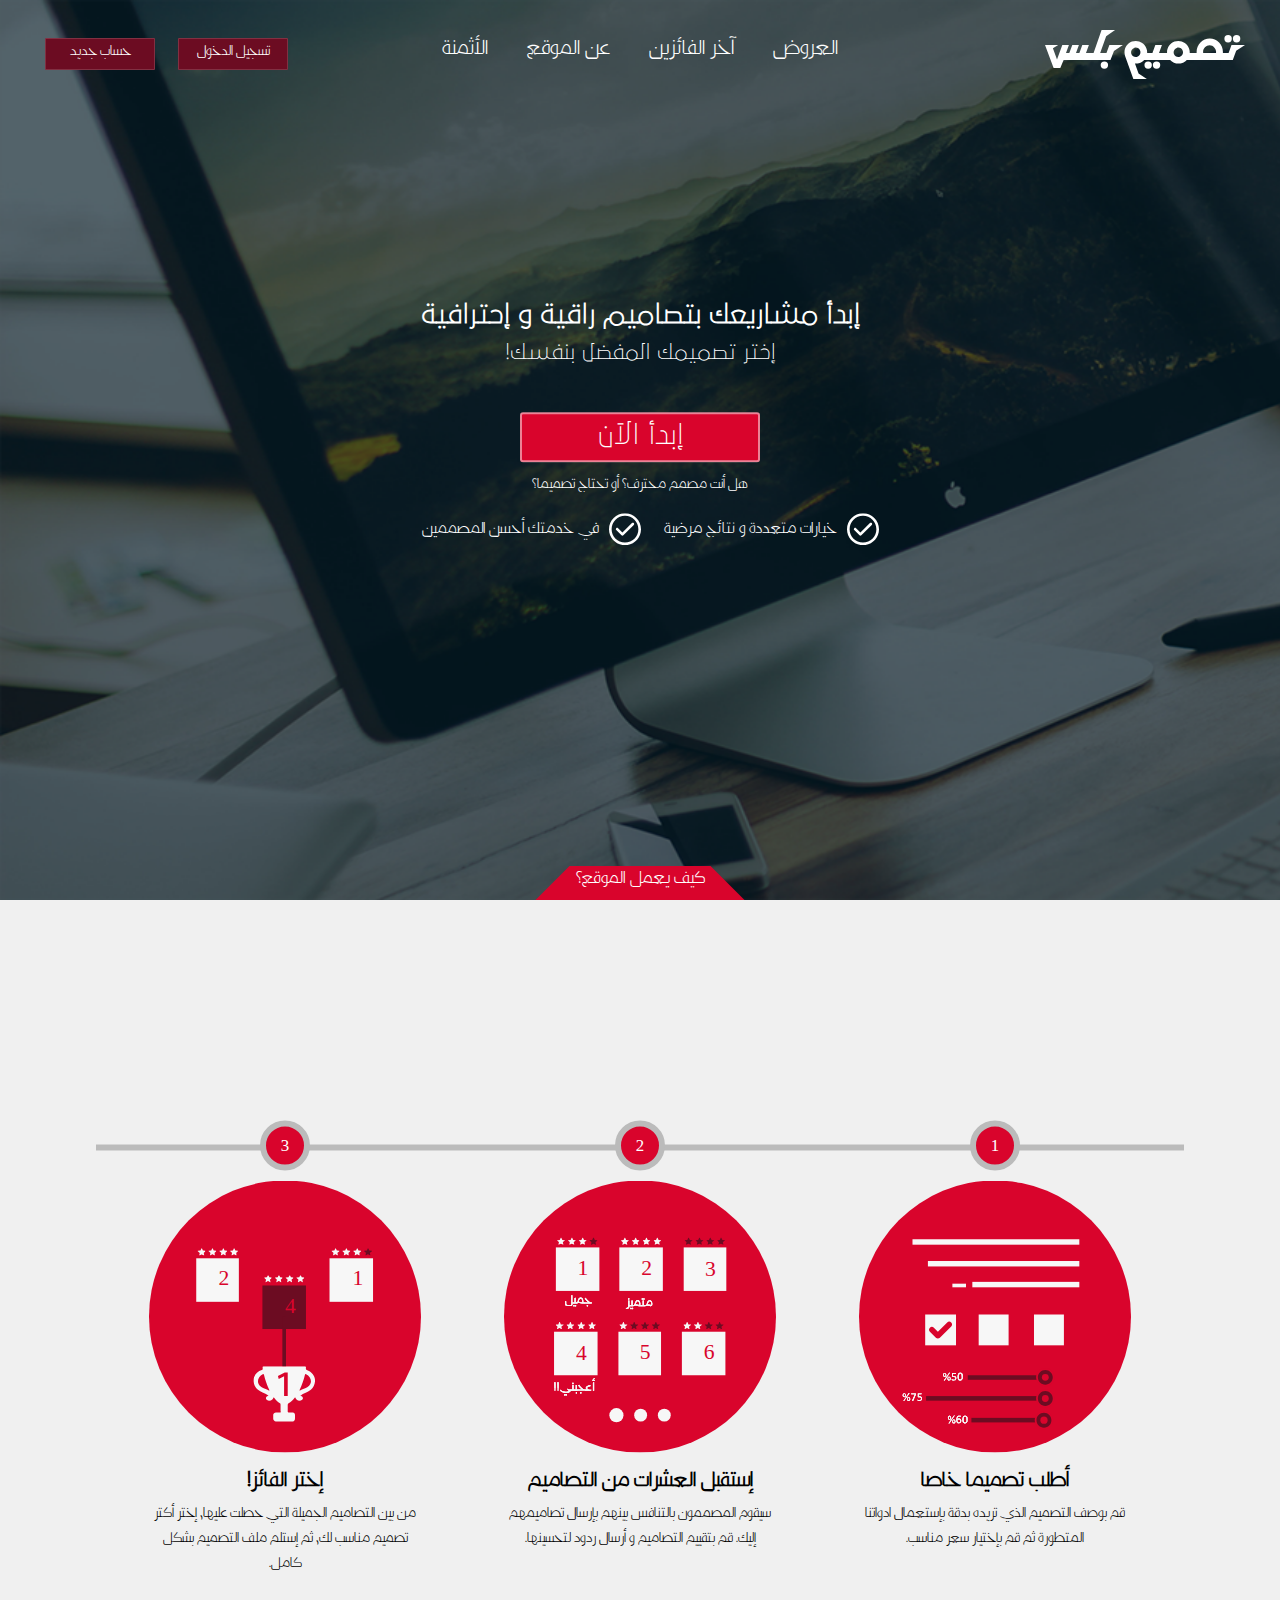
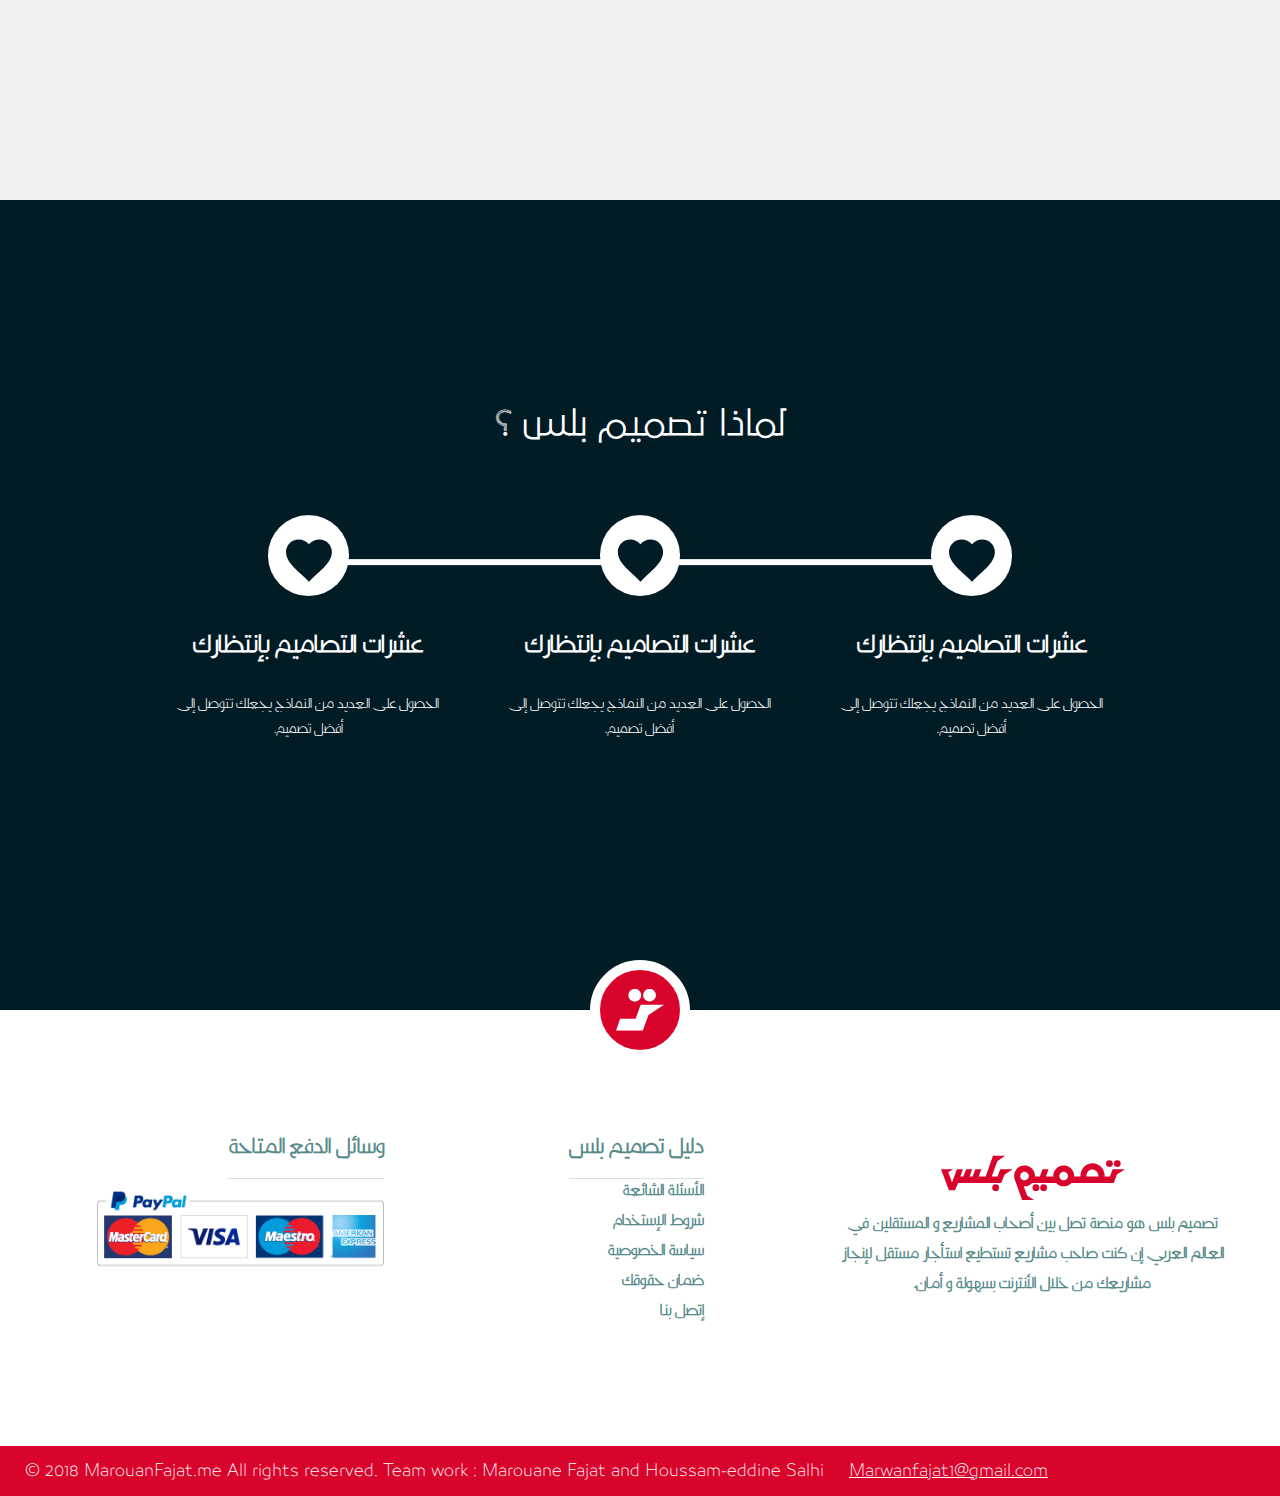
==== index.html @ 0cf8cc0d "Update index.html" ====
<!DOCTYPE html>
<html dir="rtl" lang="Ar">
<head>
	<title>تصميم بلس</title>
	<meta charset="utf-8">
	<meta http-equiv="X-UA-Compatible" content="IE=edge">
	<meta name="viewport" content="width=device-width, initial-scale=1">
	<meta name="Description" content="وصف الموقع">
	<link rel="stylesheet" href="css/normalize.css">
	<link rel="stylesheet" href="css/welcome.css">
	<link rel="icon" href="img/favicon.png" type="image/x-icon"/>
</head>
<body>
<header>
	<a id="logo" href="/"></a>
	<nav id="topnav">
		<ul>
			<li><a href="#">العروض</a></li>
			<li><a href="#">آخر الفائزين</a></li>
			<li><a href="#">عن الموقع</a></li>
			<li><a href="#">الأثمنة</a></li>
		</ul>
	</nav>
	<div id="sign-in-up">
		<a href="login.html">تسجيل الدخول</a>
		<a href="register.html">حساب جديد</a>
	</div>
	<div id="header_content">
		<span>
			<strong>إبدأ مشاريعك بتصاميم راقية و إحترافية</strong>
			<small>إختر تصميمك المفضل بنفسك!</small>
		</span>
		<button>إبدأ الآن</button>
		<p>هل أنت مصمم محترف؟ أو تحتاج تصميما؟</p>
		<label><img src="img/check-mark.svg">خيارات متعددة و نتائج مرضية</label>
		<label><img src="img/check-mark.svg"></i>في خدمتك أحسن المصممين</label>
	</div>
	<button id="how_to_link">كيف يعمل الموقع؟</button>
</header>
<div id="how_to">
	<div id="how_to_steps">
		<div class="how_to_step">
			<span>1</span>
			<img src=img/step1.svg>
			<h2>أطلب تصميما خاصا</h2>
			<p>
				قم بوصف التصميم الذي تريده بدقة بإستعمال ادواتنا المتطورة ثم قم بإختيار سعر مناسب.
			</p>
		</div>
		<div class="how_to_step">
			<span>2</span>
			<img src=img/step2.svg>
			<h2>إستقبل العشرات من التصاميم</h2>
			<p>
				سيقوم المصممون بالتنافس بينهم بإرسال تصاميمهم إليك. قم بتقييم التصاميم و أرسال ردود لتحسينها.
			</p>
		</div>

		<div class="how_to_step">
			<span>3</span>
			<img src=img/step3.svg>
			<h2>إختر الفائز!</h2>
			<p>
				من بين التصاميم الجميلة التي حصلت عليها, إختر أكتر تصميم مناسب لك, ثم إستلم ملف التصميم بشكل كامل.
			</p>
		</div>
	</div>
</div>
<div id="why_us">
	<div id="why_us_cont">
		<h1>لماذا تصميم بلس ؟</h1>
		<div class="why_us_part">
			<img src="img/heart.svg">
			<h2>عشرات التصاميم بإنتظارك</h2>
			<p>الحصول على العديد من النماذج يجعلك تتوصل إلى أفضل تصميم.</p>
		</div>
		<div class="why_us_part">
			<img src="img/heart.svg">
			<h2>عشرات التصاميم بإنتظارك</h2>
			<p>الحصول على العديد من النماذج يجعلك تتوصل إلى أفضل تصميم.</p>
		</div>
		<div class="why_us_part">
			<img src="img/heart.svg">
			<h2>عشرات التصاميم بإنتظارك</h2>
			<p>الحصول على العديد من النماذج يجعلك تتوصل إلى أفضل تصميم.</p>
		</div>
	</div>
</div>
<footer>
	<div id="footer_head">
		<img src="img/logo_icon.svg">
	</div>
	<div id="site_desc">
		<img src="img/logo_red.svg">
		<span>
		تصميم بلس هو منصة تصل بين أصحاب المشاريع و المستقلين في العالم العربي. إن كنت صاحب مشاريع تستطيع استأجار مستقل لإنجاز مشاريعك من خلال الأنترنت بسهولة و أمان.
		</span>
	</div>
	<div id="site_guide">
		<h2>دليل تصميم بلس</h2>
		<ul>
			<li><a href="#">الأسئلة الشائعة</a></li>
			<li><a href="#">شروط الإستخدام</a></li>
			<li><a href="#">سياسة الخصوصية</a></li>
			<li><a href="#">ضمان حقوقك</a></li>
			<li><a href="#">إتصل بنا</a></li>
		</ul>
	</div>
	<div id="site_payment">
		<h2>وسائل الدفع المتاحة</h2>
		<img src="img/paypal.png">
	</div>
	<div id="site_copyright">
		&copy; 2018 MarouanFajat.me All rights reserved. Team work : Marouane Fajat and Houssam-eddine Salhi<a href="#">Marwanfajat1@gmail.com</a>
	</div>
</footer>
<script src="js/jquery.min.js"></script>
<script src="js/javascript.js"></script>
</body>
</html>
---- css/welcome.css ----
@font-face {
	font-family: 'Kufyan Arabic Thin';
	src: url('fonts/Kufyan Arabic Thin.eot');
	src: local('☺'), url('fonts/Kufyan Arabic Thin.woff') format('woff'), url('fonts/Kufyan Arabic Thin.ttf') format('truetype'), url('fonts/Kufyan Arabic Thin.svg') format('svg');
	font-weight: normal;
	font-style: normal;
}

@font-face {
	font-family: '29ltbukralight';
	src: url('fonts/29ltbukralight.eot');
	src: local('☺'), url('fonts/29ltbukralight.woff') format('woff'), url('fonts/29ltbukralight.ttf') format('truetype'), url('fonts/29ltbukralight.svg') format('svg');
	font-weight: normal;
	font-style: normal;
}

body{
	font-family: 'Kufyan Arabic Thin';
	font-size: 13px;
	height: 900px;
	min-width: 1024px;
}
button:focus {
	outline: none;
}
header{
	height: 100vh;
	background: url("../img/bg.png");
	background-size: cover;
	box-sizing: border-box;
	padding-top: 30px;
	color: #FFF;
	position: relative;
	min-height: 475px;
}
#logo{
    background: url('../img/logo_white.svg');
	height: 49px;
    width: 200px;
	float: right;
	margin-right: 35px;
    transition: 0.3s;
}
#logo:hover{
    background: url('../img/logo_red.svg');
}
#topnav{
	position: absolute;
	right: 50%;
	transform: translateX(50%);
}
#topnav ul{
	padding: 0;
	margin: 0;
}
#topnav ul li{
	display: inline-block;
	height: 49px;
	line-height: 46px;
	padding: 0 18px;
}
#topnav ul li a{
	text-decoration: none;
	color: #FFF;
	font-size: 1.5em;
}
#topnav ul li a:hover{
    padding-bottom: 2px;
	border-bottom: 1px solid rgba(255, 255, 255, 0.25);
}
#sign-in-up{
	float: left;
    height: 49px;
    box-sizing: border-box;
    padding: 8px 0px;
    margin-left: 35px;
}
#sign-in-up a{
    display: inline-block;
    height: 32px;
    width: 110px;
    margin: 0 10px;
    background-color: #6C0C22;
    font-size: 1em;
    border: 1px solid rgba(255, 255, 255, 0.15);
    transition: 0.25s;
    border-radius: 1px;
    color: #FFF;
    text-decoration: none;
    box-sizing: border-box;
    text-align: center;
    line-height: 30px;
}
#sign-in-up a:hover{
    border: none;
	background-color: #FFF;
    color: #6C0C22;
}
#header_content{
	clear: both;
	text-align: center;
}
#header_content span{
	font-family: '29ltbukralight';
    display: block;
    width: 450px;
    height: 80px;
    margin: 35px auto;
    font-size: 1.9em;
    line-height: 36px;
}
#header_content button{
    font-family: '29ltbukralight';
    border: 2px solid rgba(255, 255, 255, 0.5);
    height: 50px;
    width: 240px;
    background-color: #D9042C;
    font-size: 2em;
    transition: 0.25s;
    border-radius: 3px;
}

#header_content button:hover{
    border: none;
    background-color: #FFF;
    color: #D9042C;
}
#header_content p{
	font-size: 1em;
}
#header_content label{
	display: inline-block;
	height: 32px;
	margin-left: 20px;
	font-size: 1.15em;
}
#header_content label img{
	vertical-align: middle;
	margin-left: 10px;
}
#how_to_link {
    background-color: transparent;
    height: 0;
    color: #FFF;
    font-size: 1.25em;
    position: absolute;
    bottom: 0;
    right: 50%;
    transform: translateX(50%);
    border-top: none;
    border-bottom: 34px solid #D9042C;
    border-left: 34px solid transparent;
    border-right: 34px solid transparent;
    transition: 0.25s ease-in-out;
}
#how_to_link:hover{
    border-top: none;
    border-bottom: 45px solid #FFF;
    border-left: 34px solid transparent;
    border-right: 34px solid transparent;
    color: #D9042C;
}
#header_content{
	position: relative;
	top: 35%;
	transform: translateY(-35%);
}
#how_to{
	height: 100vh;
	width: 100%;
	text-align: center;
	background-color: #F0F0F0;
	position: relative;
	min-height: 500px;
}
#how_to_steps{
	position: absolute;
	top: 50%;
	right: 50%;
	transform: translate(50%,-50%);
	width: 85%;
	border-top: 6px solid #bbbbbb;
	padding-top: 30px;
	height: 375px;
	min-width: 986px;
    border-radius: 0px;
}
.how_to_step{
	width: 25%;
	display: inline-block;
	vertical-align: middle;
	position: relative;
	margin: 0 40px;
}
.how_to_step span{
    position: absolute;
    transform: translateX(50%);
    top: -60px;
    right: 50%;
    width: 38px;
    background-color: #D9042C;
    -moz-border-radius: 50%;
    -webkit-border-radius: 50%;
    border-radius: 50%;
    line-height: 38px;
    border: 6px solid #bbbbbb;
    color: #FFF;
    font-size: 1.3em;
    font-family: tahoma;
}
.how_to_step p{
	display: block;
	height: 60px;
	width: 100%;
	margin: 0;
}
.how_to_step h2{
	margin: 0;
}
#why_us{
	background-color: #021C26;
	height: 90vh;
	text-align: center;
	position: relative;
	min-height: 450px;
}
#why_us_cont{
	color: #FFF;
	margin: 0;
	position: absolute;
	top: 45%;
	right: 50%;
	transform: translate(50%,-50%);
	width: 100%;
}
#why_us_cont h1{
	font-family: '29ltbukralight';
	font-size: 2.5em;
	margin-bottom: 70px;
	position: relative;
}
#why_us_cont h1:before{
	content: '';
    position: absolute;
    bottom: -120px;
    right: 50%;
    transform: translateX(50%);
    width: 50%;
    border-bottom: 6px solid #FFF;
    z-index: -1;
}
.why_us_part{
	display: inline-block;
	width: 21%;
	height: 230px;
	vertical-align: middle;
	margin: 0 30px;
}
.why_us_part h2{
	font-size: 1.8em;
}
.why_us_part img{
	width: 30%;
    border-radius: 50%;
}
footer{
	height: 54vh;
	position: relative;
	min-height: 280px;
}
#footer_head{
	height: 80px;
	width: 80px;
	border: 10px solid #FFF;
	-moz-border-radius: 50%;
	-webkit-border-radius: 50%;
    border-radius: 50%;
    background-color: #D9042C;
    position: absolute;
    top: -50px;
    right: 50%;
    transform: translateX(50%);
}
#footer_head img{
	width: 60%;
	position: absolute;
	top: 50%;
	right: 50%;
	transform: translate(50%,-50%);
}
#site_desc{
	width: 45%;
    box-sizing: border-box;
    position: absolute;
    top: 45%;
    transform: translateY(-50%);
    padding-right: 50px;
}
#site_desc img{
	width: 35%;
    margin: 0 20%;
}
#site_desc span{
	display: block;
    width: 75%;
    height: 60%;
    text-align: center;
    font-size: 1.1em;
    color: #578B8B;
    font-weight: 600;
}
#site_guide{
	width: 20%;
	position: absolute;
	top: 45%;
	right: 55%;
	transform: translate(50%,-50%);
	color: #578B8B;
	height: 194px;
}
#site_guide h2{
	position: relative;
    margin: 0;
    padding-bottom: 8px;
    width: 135px;
    font-size: 1.528em;
}
#site_guide h2:before{
	position: absolute;
	content: '';
	width: 100%;
	bottom: 0;
	border-bottom: 1px solid rgba(87, 139, 139, 0.25);
}
#site_guide ul{
	padding: 0;
	margin: 0;
}
#site_guide ul li{
	display: block;
    transition: 0.3s;
}
#site_guide ul li a{
	text-decoration: none;
	color: #578B8B;
	font-size: 1.1em;
	font-weight: 600;
}

#site_guide ul li:hover{
    margin-right: 5px;
}
#site_payment{
    width: 30%;
    position: absolute;
    top: 45%;
    right: 85%;
    transform: translate(50%,-50%);
    color: #578B8B;
    height: 194px;
}
#site_payment h2{
	position: relative;
    margin: 0;
    padding-bottom: 8px;
    width: 156px;
    font-size: 1.528em;
}
#site_payment h2:before{
	position: absolute;
	content: '';
	width: 100%;
	bottom: 0;
	border-bottom: 1px solid rgba(87, 139, 139, 0.25);
}
#site_payment img{
	width: 75%;
}
#site_copyright{
    position: absolute;
    bottom: 0;
    height: 50px;
    width: 100%;
    background-color: #D9042C;
    text-align: left;
    direction: ltr;
    line-height: 50px;
    color: #FFF;
    padding-left: 25px;
    box-sizing: border-box;
    font-size: 1.2em;
    font-family: '29ltbukralight';
}
#site_copyright a{
	color: #FFF;
	margin-left: 25px;
}
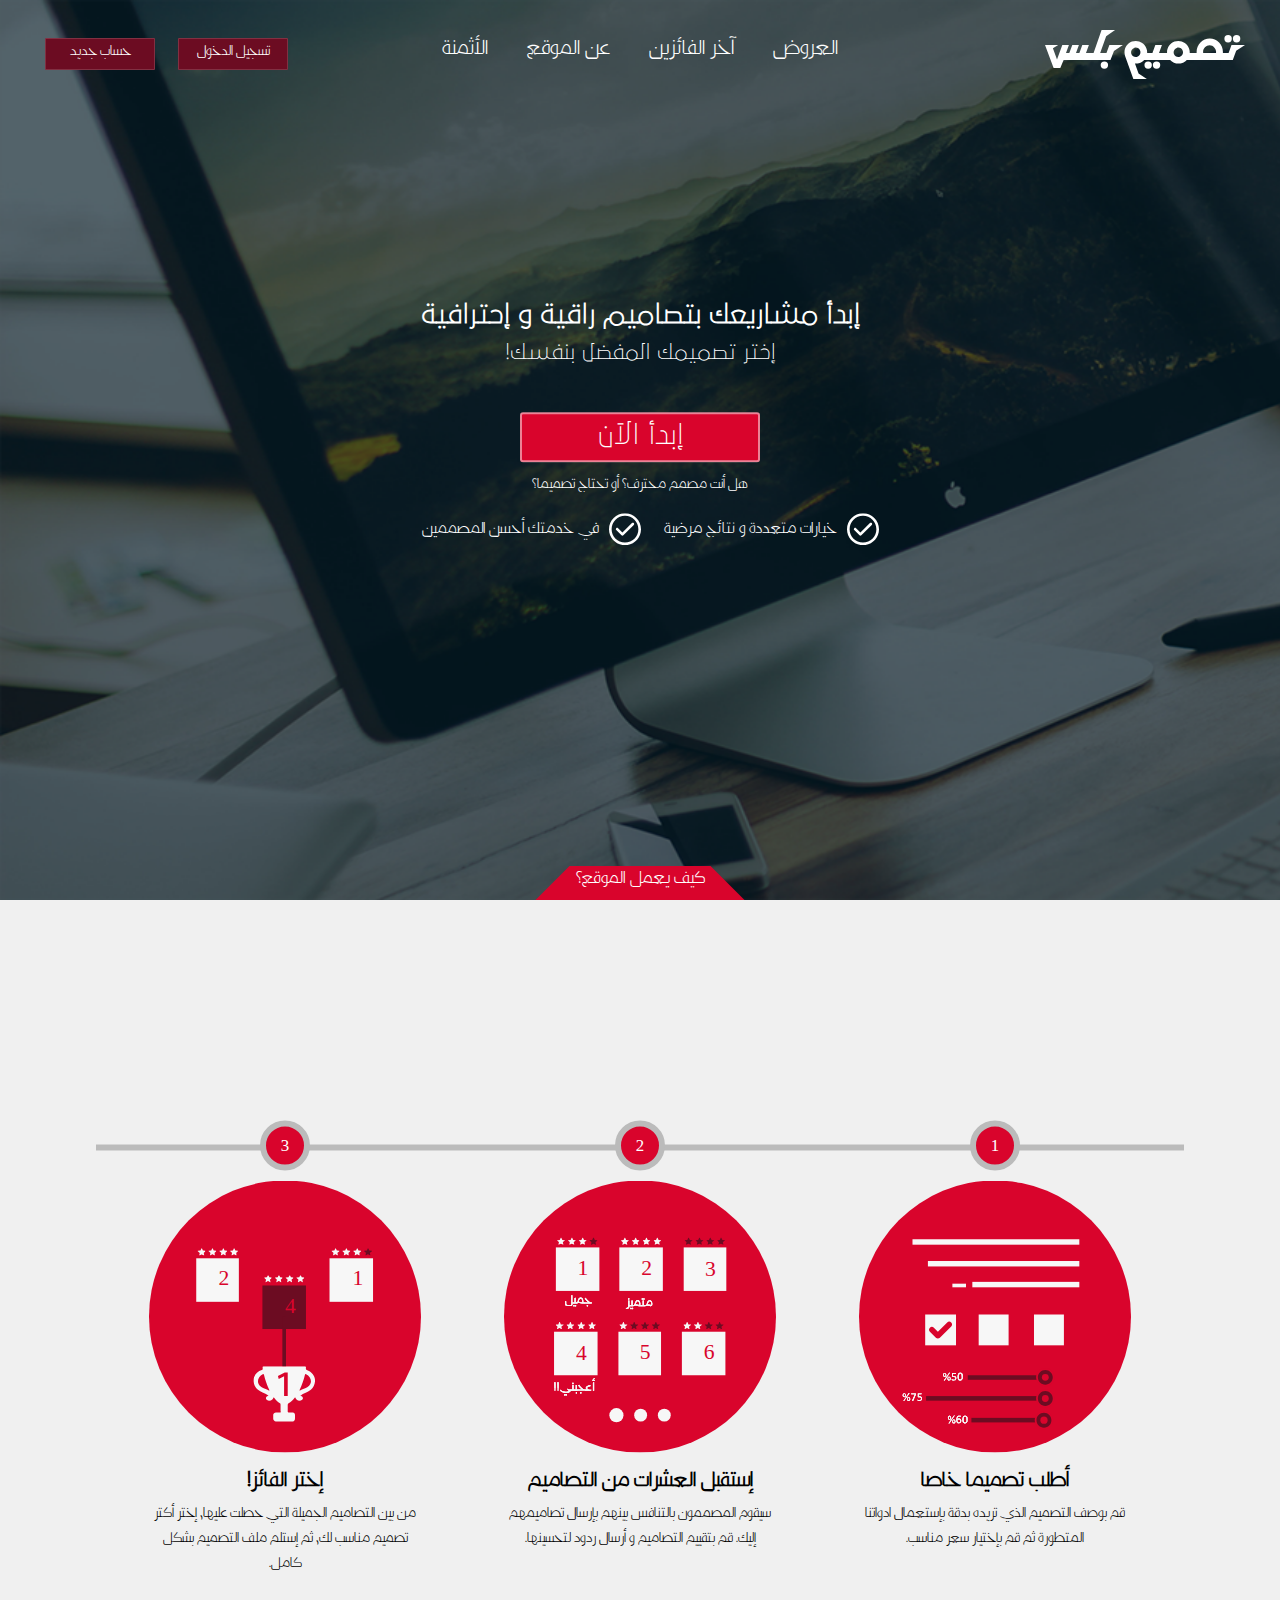
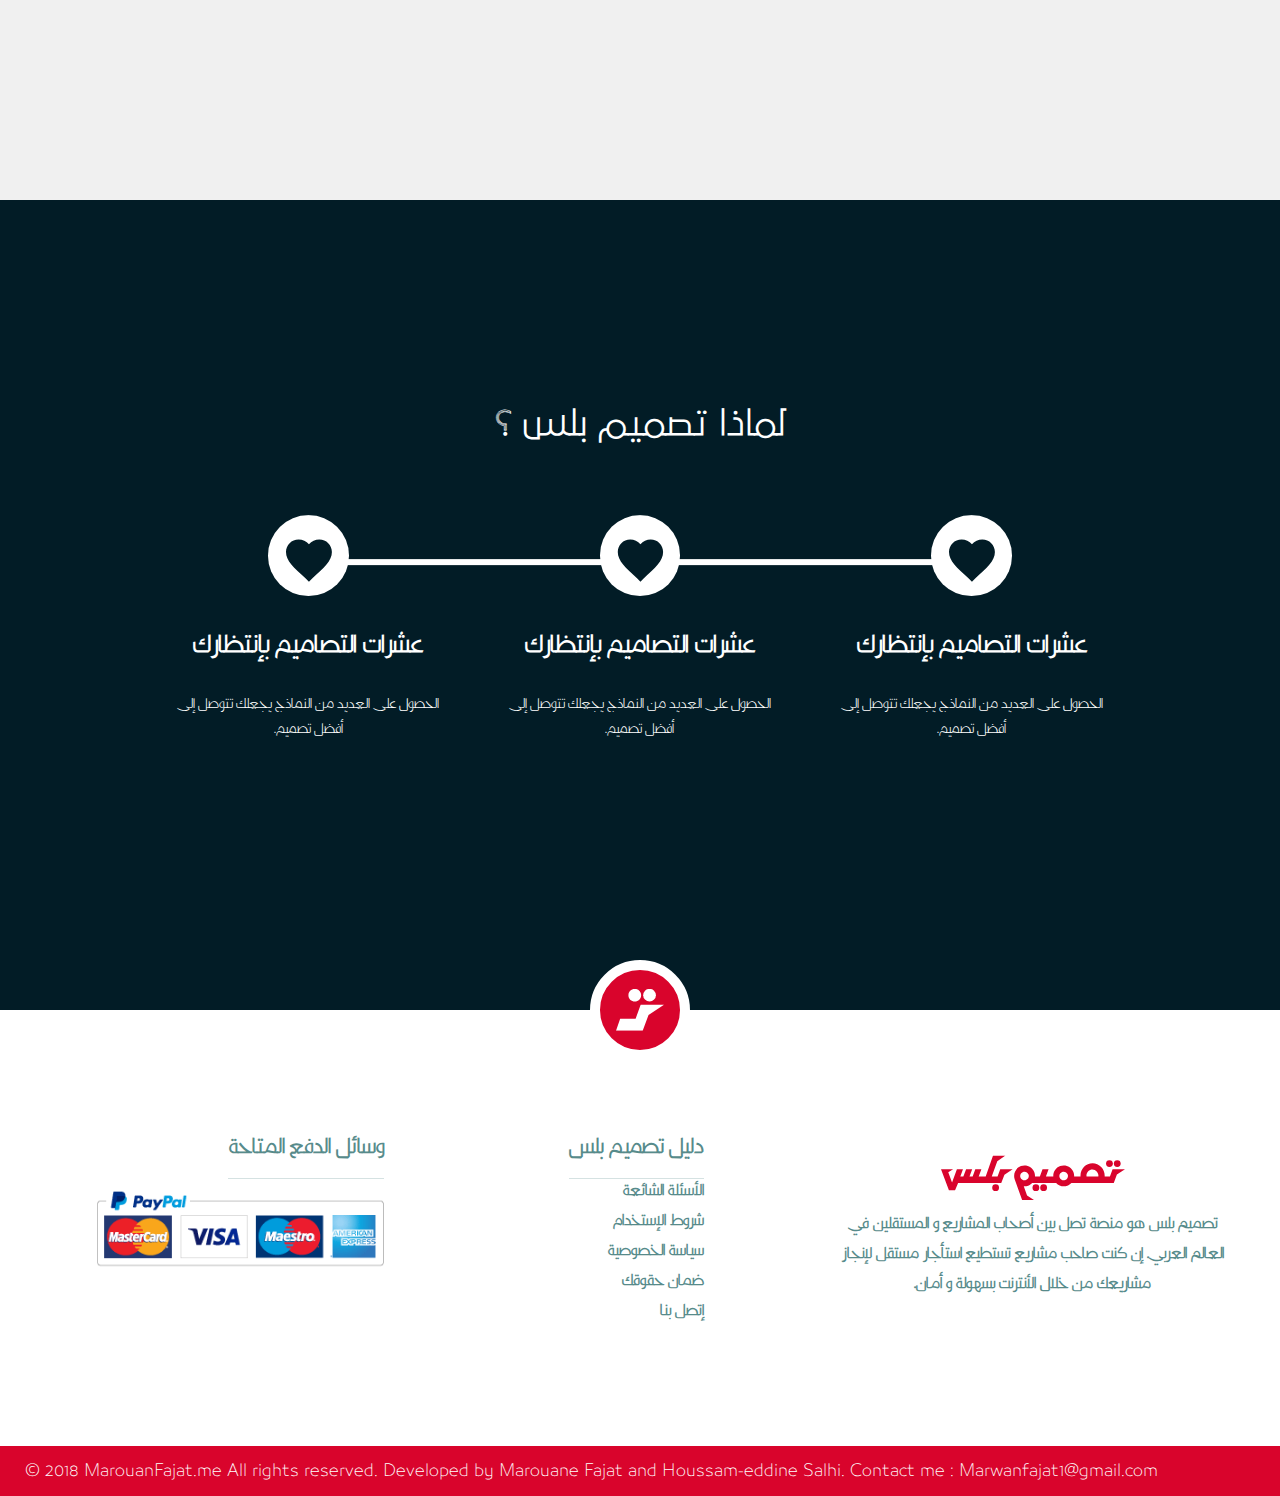
==== commit 4503e578: "Update index.html" ====
--- a/index.html
+++ b/index.html
@@ -111,7 +111,7 @@
 		<img src="img/paypal.png">
 	</div>
 	<div id="site_copyright">
-		&copy; 2018 MarouanFajat.me All rights reserved. Team work : Marouane Fajat and Houssam-eddine Salhi<a href="#">Marwanfajat1@gmail.com</a>
+		&copy; 2018 MarouanFajat.me All rights reserved. Developed by Marouane Fajat and Houssam-eddine Salhi. Contact me : Marwanfajat1@gmail.com
 	</div>
 </footer>
 <script src="js/jquery.min.js"></script>
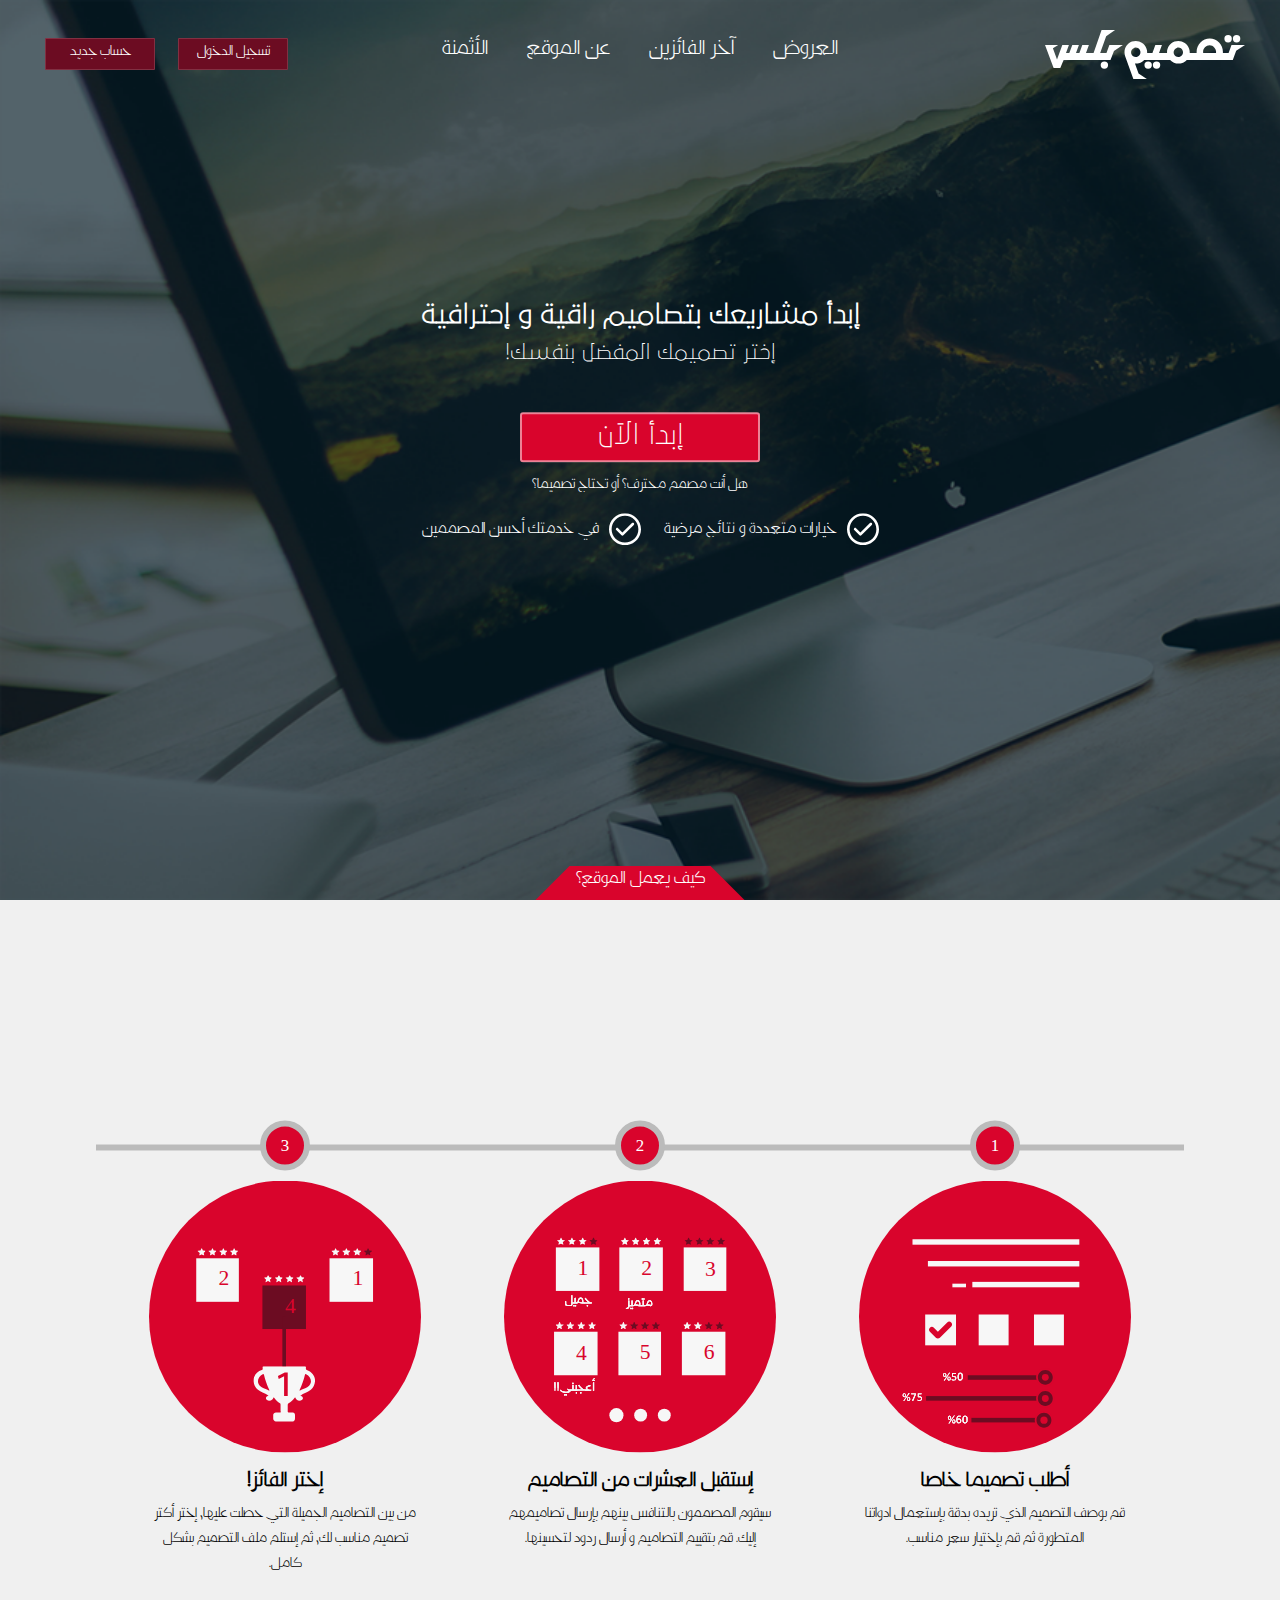
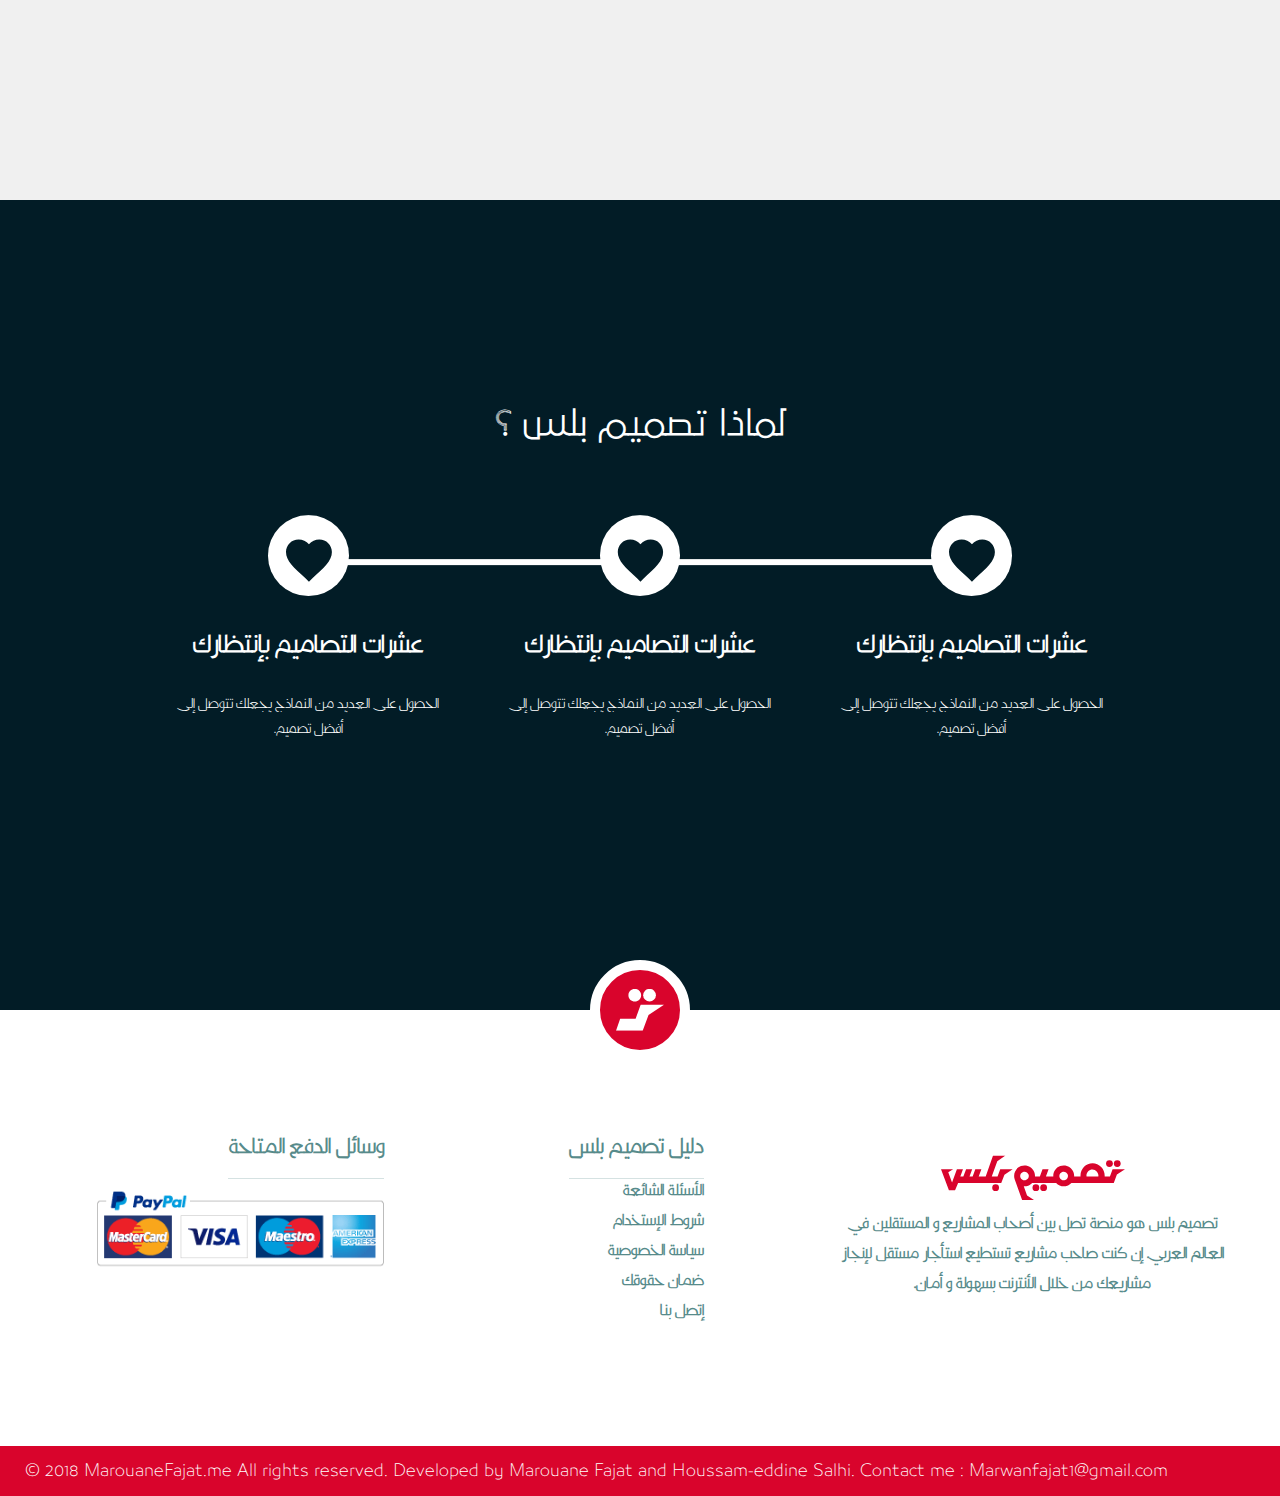
==== commit 338dea2c: "Update index.html" ====
--- a/index.html
+++ b/index.html
@@ -111,7 +111,7 @@
 		<img src="img/paypal.png">
 	</div>
 	<div id="site_copyright">
-		&copy; 2018 MarouanFajat.me All rights reserved. Developed by Marouane Fajat and Houssam-eddine Salhi. Contact me : Marwanfajat1@gmail.com
+		&copy; 2018 MarouaneFajat.me All rights reserved. Developed by Marouane Fajat and Houssam-eddine Salhi. Contact me : Marwanfajat1@gmail.com
 	</div>
 </footer>
 <script src="js/jquery.min.js"></script>
